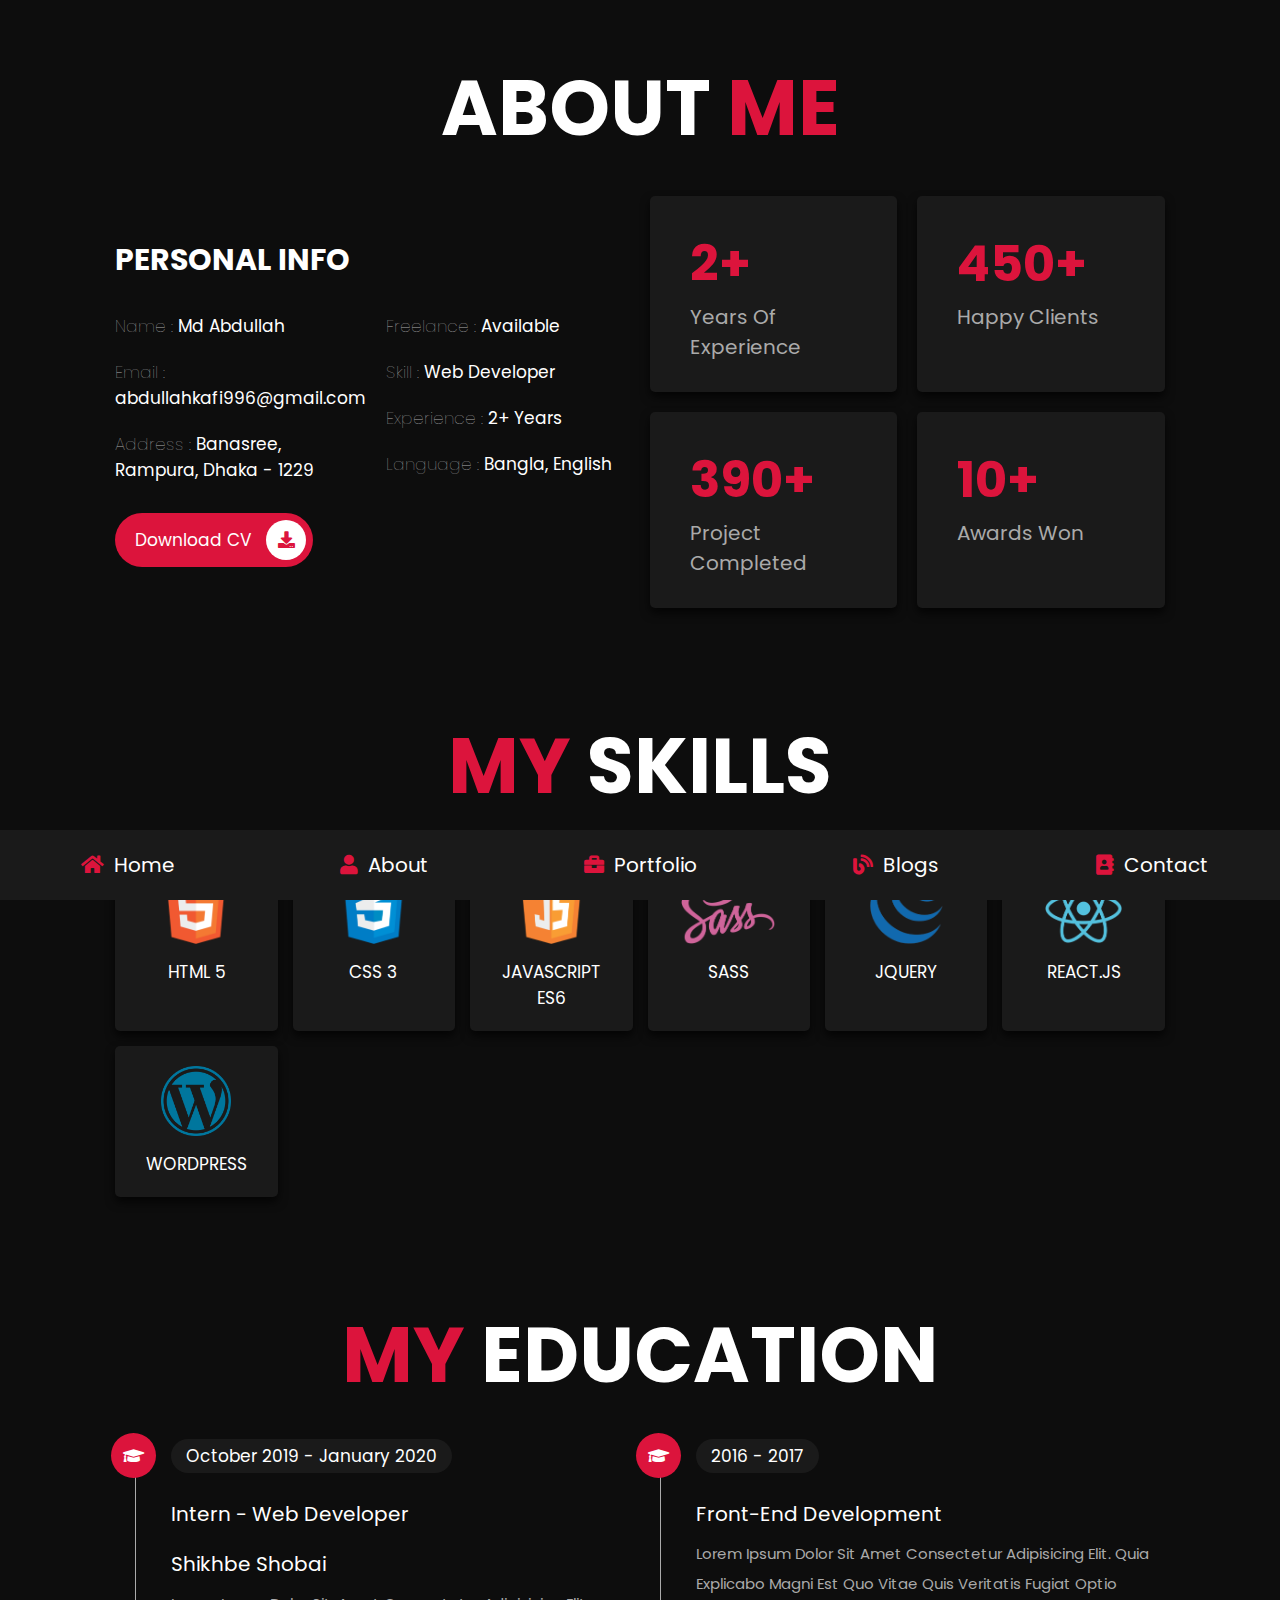
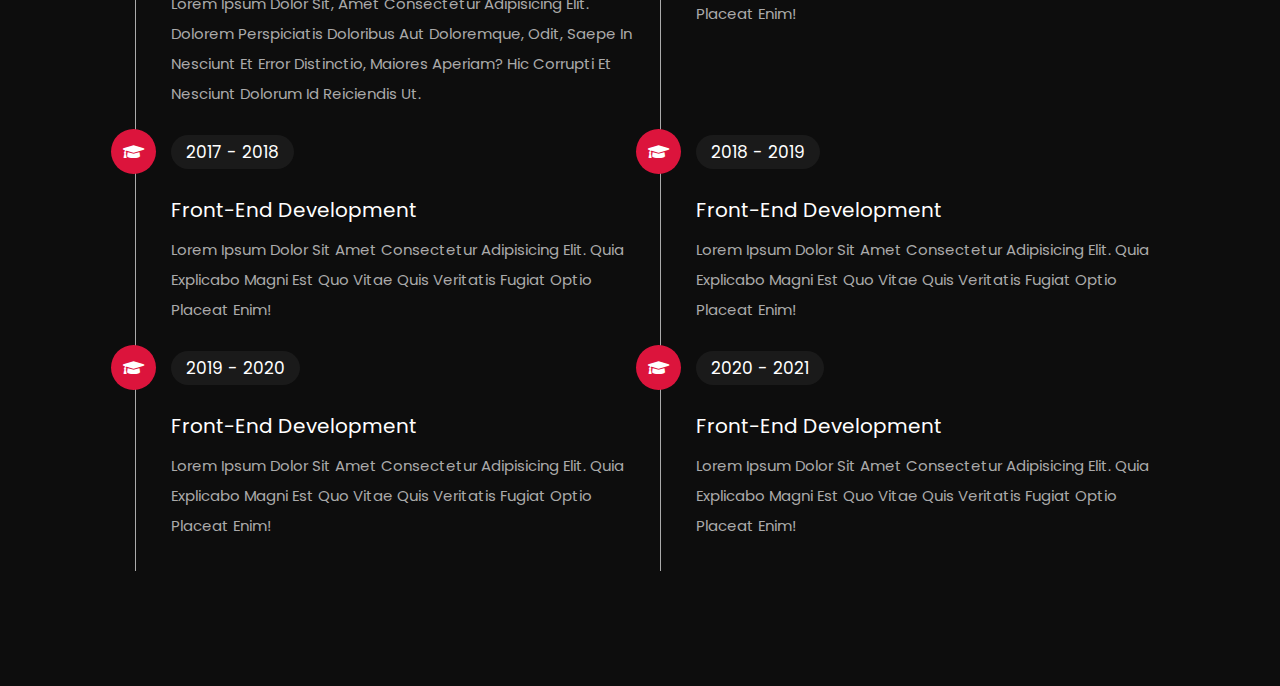
==== about.html @ 50006fb0 "add necessary file of this project" ====
<!DOCTYPE html>
<html lang="en">

<head>
    <meta charset="UTF-8">
    <meta http-equiv="X-UA-Compatible" content="IE=edge">
    <meta name="viewport" content="width=device-width, initial-scale=1.0">
    <title>about</title>

    <!-- font awesome cdn link  -->
    <link rel="stylesheet" href="https://cdnjs.cloudflare.com/ajax/libs/font-awesome/5.15.4/css/all.min.css">

    <!-- custom css file link  -->
    <link rel="stylesheet" href="css/style.css">

</head>

<body>

    <!-- navbar section starts  -->

    <nav class="navbar">
        <a href="index.html"> <i class="fas fa-home"></i> <span>home</span> </a>
        <a href="about.html"> <i class="fas fa-user"></i> <span>about</span> </a>
        <a href="portfolio.html"> <i class="fas fa-briefcase"></i> <span>portfolio</span> </a>
        <a href="blogs.html"> <i class="fas fa-blog"></i> <span>blogs</span> </a>
        <a href="contact.html"> <i class="fas fa-address-book"></i> <span>contact</span> </a>
    </nav>

    <!-- navbar section ends -->

    <!-- about section starts  -->

    <section class="about">

        <h1 class="heading"> about <span>me</span> </h1>

        <div class="row">

            <div class="info-container">

                <h1>personal info</h1>

                <div class="box-container">

                    <div class="box">
                        <h3> <span>name : </span> Md Abdullah </h3>

                        <a href="mailto:abdullahkafi996@gmail.com">
                            <h3 style="text-transform: none !important;"> <span>email : </span>
                                abdullahkafi996@gmail.com </h3>
                        </a>
                        <h3> <span>address : </span> Banasree, Rampura, Dhaka - 1229 </h3>
                    </div>

                    <div class="box">
                        <h3> <span>freelance : </span> available </h3>
                        <h3> <span>skill : </span> Web Developer </h3>
                        <h3> <span>experience : </span> 2+ years </h3>
                        <h3> <span>language : </span>Bangla, English </h3>
                    </div>

                </div>

                <a href="#" class="btn"> download CV <i class="fas fa-download"></i> </a>

            </div>

            <div class="count-container">

                <div class="box">
                    <h3>2+</h3>
                    <p>years of experience</p>
                </div>

                <div class="box">
                    <h3>450+</h3>
                    <p>happy clients</p>
                </div>

                <div class="box">
                    <h3>390+</h3>
                    <p>project completed</p>
                </div>

                <div class="box">
                    <h3>10+</h3>
                    <p>awards won</p>
                </div>

            </div>

        </div>

    </section>

    <!-- about section ends -->

    <!-- skills section starts  -->

    <section class="skills">

        <h1 class="heading"> <span>my</span> skills </h1>

        <div class="box-container">
            <div class="box">
                <img src="images/icon-1.png">
                <h3>html 5</h3>
            </div>
            <div class="box">
                <img src="images/icon-2.png">
                <h3>css 3</h3>
            </div>
            <div class="box">
                <img src="images/icon-3.png">
                <h3>javascript ES6</h3>
            </div>
            <div class="box">
                <img src="images/icon-4.png">
                <h3>sass</h3>
            </div>
            <div class="box">
                <img src="images/icon-5.png">
                <h3>jquery</h3>
            </div>
            <div class="box">
                <img src="images/icon-6.png">
                <h3>react.js</h3>
            </div>
            <div class="box">
                <img src="images/wordpress.png">
                <h3>WordPress</h3>
            </div>
        </div>

    </section>

    <!-- skills section ends -->

    <!-- education section starts  -->

    <section class="education">

        <h1 class="heading"> <span>my</span> education </h1>

        <div class="box-container">

            <div class="box">
                <i class="fas fa-graduation-cap"></i>
                <span>October 2019 - January 2020</span>
                <h3>Intern - Web Developer</h3>
                <h4>Shikhbe Shobai</h4>
                <p>
                    Lorem ipsum dolor sit, amet consectetur adipisicing elit. Dolorem perspiciatis doloribus aut
                    doloremque, odit, saepe in nesciunt et error distinctio, maiores aperiam? Hic corrupti et nesciunt
                    dolorum id reiciendis ut.
                </p>
            </div>

            <div class="box">
                <i class="fas fa-graduation-cap"></i>
                <span>2016 - 2017</span>
                <h3>front-end development</h3>
                <p>Lorem ipsum dolor sit amet consectetur adipisicing elit. Quia explicabo magni est quo vitae quis
                    veritatis fugiat optio placeat enim!</p>
            </div>

            <div class="box">
                <i class="fas fa-graduation-cap"></i>
                <span>2017 - 2018</span>
                <h3>front-end development</h3>
                <p>Lorem ipsum dolor sit amet consectetur adipisicing elit. Quia explicabo magni est quo vitae quis
                    veritatis fugiat optio placeat enim!</p>
            </div>

            <div class="box">
                <i class="fas fa-graduation-cap"></i>
                <span>2018 - 2019</span>
                <h3>front-end development</h3>
                <p>Lorem ipsum dolor sit amet consectetur adipisicing elit. Quia explicabo magni est quo vitae quis
                    veritatis fugiat optio placeat enim!</p>
            </div>

            <div class="box">
                <i class="fas fa-graduation-cap"></i>
                <span>2019 - 2020</span>
                <h3>front-end development</h3>
                <p>Lorem ipsum dolor sit amet consectetur adipisicing elit. Quia explicabo magni est quo vitae quis
                    veritatis fugiat optio placeat enim!</p>
            </div>

            <div class="box">
                <i class="fas fa-graduation-cap"></i>
                <span>2020 - 2021</span>
                <h3>front-end development</h3>
                <p>Lorem ipsum dolor sit amet consectetur adipisicing elit. Quia explicabo magni est quo vitae quis
                    veritatis fugiat optio placeat enim!</p>
            </div>

        </div>

    </section>

    <!-- education section ends -->

</body>

</html>
---- css/style.css ----
@import url("https://fonts.googleapis.com/css2?family=Poppins:wght@100;300;400;500;600;700&display=swap");
* {
  font-family: 'Poppins', sans-serif;
  margin: 0;
  padding: 0;
  -webkit-box-sizing: border-box;
          box-sizing: border-box;
  text-decoration: none;
  outline: none;
  border: none;
  text-transform: capitalize;
}

html {
  font-size: 62.5%;
  overflow-x: hidden;
}

html::-webkit-scrollbar {
  width: 1rem;
}

html::-webkit-scrollbar-track {
  background: #0d0d0d;
}

html::-webkit-scrollbar-thumb {
  background: crimson;
  border-radius: 5rem;
}

body {
  background: #0d0d0d;
  padding-bottom: 6.5rem;
}

section {
  padding: 5rem 9%;
}

.heading {
  text-align: center;
  font-size: 6vw;
  color: #fff;
  margin-bottom: 3rem;
  text-transform: uppercase;
}

.heading span {
  text-transform: uppercase;
  color: crimson;
}

.btn {
  display: inline-block;
  margin-top: 1rem;
  border-radius: 5rem;
  background: crimson;
  padding: .7rem;
  font-size: 1.7rem;
  color: #fff;
  padding-left: 2rem;
}

.btn i {
  height: 4rem;
  width: 4rem;
  line-height: 4rem;
  font-size: 1.7rem;
  text-align: center;
  background: #fff;
  color: crimson;
  border-radius: 50%;
  margin-left: 1rem;
  -webkit-transition: .2s linear;
  transition: .2s linear;
}

.btn:hover i {
  margin-left: 2rem;
}

.navbar {
  position: fixed;
  bottom: 0;
  left: 0;
  right: 0;
  display: -webkit-box;
  display: -ms-flexbox;
  display: flex;
  z-index: 1000;
  -webkit-box-align: end;
      -ms-flex-align: end;
          align-items: flex-end;
}

.navbar a {
  padding: 2rem;
  font-size: 2rem;
  background: #1a1a1a;
  -webkit-box-flex: 1;
      -ms-flex: 1;
          flex: 1;
  color: #fff;
  text-align: center;
  -webkit-transition: .2s linear;
  transition: .2s linear;
}

.navbar a i {
  color: crimson;
  padding-right: .5rem;
}

.navbar a:hover {
  background: crimson;
  padding-bottom: 6rem;
}

.navbar a:hover i {
  color: #fff;
}

.home {
  display: -webkit-box;
  display: -ms-flexbox;
  display: flex;
  -webkit-box-align: center;
      -ms-flex-align: center;
          align-items: center;
  -ms-flex-wrap: wrap;
      flex-wrap: wrap;
  gap: 4rem;
  min-height: calc(100vh - 6.5rem);
}

.home .image {
  -webkit-box-flex: 1;
      -ms-flex: 1 1 42rem;
          flex: 1 1 42rem;
  text-align: center;
}

.home .image img {
  height: 50rem;
  width: 50rem;
  border-radius: 30% 70% 70% 30% / 30% 30% 70% 70%;
}

.home .content {
  -webkit-box-flex: 1;
      -ms-flex: 1 1 42rem;
          flex: 1 1 42rem;
}

.home .content h3 {
  color: #fff;
  font-size: 4rem;
  padding-bottom: .5rem;
}

.home .content span {
  font-size: 3rem;
  color: crimson;
  padding: .5rem 0;
  display: block;
}

.home .content p {
  font-size: 1.5rem;
  color: #aaa;
  padding: 1rem 0;
  line-height: 2;
}

.about .row {
  display: -webkit-box;
  display: -ms-flexbox;
  display: flex;
  -webkit-box-align: center;
      -ms-flex-align: center;
          align-items: center;
  -ms-flex-wrap: wrap;
      flex-wrap: wrap;
  gap: 2rem;
}

.about .row .info-container {
  -webkit-box-flex: 1;
      -ms-flex: 1 1 42rem;
          flex: 1 1 42rem;
}

.about .row .info-container h1 {
  font-size: 3rem;
  color: #fff;
  text-transform: uppercase;
  padding-bottom: 1rem;
}

.about .row .info-container .box-container {
  padding: 1rem 0;
  display: -webkit-box;
  display: -ms-flexbox;
  display: flex;
  -ms-flex-wrap: wrap;
      flex-wrap: wrap;
  gap: 2rem;
}

.about .row .info-container .box-container .box {
  -webkit-box-flex: 1;
      -ms-flex: 1 1 20rem;
          flex: 1 1 20rem;
}

.about .row .info-container .box-container .box h3 {
  font-size: 1.7rem;
  color: #fff;
  padding: 1rem 0;
  font-weight: normal;
}

.about .row .info-container .box-container .box h3 span {
  color: #aaa;
  font-weight: lighter;
}

.about .row .count-container {
  -webkit-box-flex: 1;
      -ms-flex: 1 1 42rem;
          flex: 1 1 42rem;
  display: -webkit-box;
  display: -ms-flexbox;
  display: flex;
  -ms-flex-wrap: wrap;
      flex-wrap: wrap;
  gap: 2rem;
}

.about .row .count-container .box {
  -webkit-box-flex: 1;
      -ms-flex: 1 1 20rem;
          flex: 1 1 20rem;
  padding: 3rem 4rem;
  border-radius: .5rem;
  background: #1a1a1a;
  -webkit-box-shadow: 0 0.5rem 1rem rgba(0, 0, 0, 0.7);
          box-shadow: 0 0.5rem 1rem rgba(0, 0, 0, 0.7);
}

.about .row .count-container .box h3 {
  font-size: 5rem;
  color: crimson;
}

.about .row .count-container .box p {
  font-size: 2rem;
  color: #aaa;
}

.skills .box-container {
  display: -ms-grid;
  display: grid;
  -ms-grid-columns: (minmax(16rem, 1fr))[auto-fit];
      grid-template-columns: repeat(auto-fit, minmax(16rem, 1fr));
  gap: 1.5rem;
}

.skills .box-container .box {
  padding: 2rem;
  text-align: center;
  -webkit-box-shadow: 0 0.5rem 1rem rgba(0, 0, 0, 0.7);
          box-shadow: 0 0.5rem 1rem rgba(0, 0, 0, 0.7);
  border-radius: .5rem;
  background: #1a1a1a;
}

.skills .box-container .box:hover {
  background: #fff;
}

.skills .box-container .box:hover h3 {
  color: #0d0d0d;
}

.skills .box-container .box img {
  height: 7rem;
  margin-bottom: 1rem;
}

.skills .box-container .box h3 {
  color: #fff;
  font-size: 1.7rem;
  font-weight: normal;
  text-transform: uppercase;
}

.education .box-container {
  display: -webkit-box;
  display: -ms-flexbox;
  display: flex;
  -ms-flex-wrap: wrap;
      flex-wrap: wrap;
}

.education .box-container .box {
  -webkit-box-flex: 1;
      -ms-flex: 1 1 40rem;
          flex: 1 1 40rem;
  margin-left: 2rem;
  padding-top: 0;
  padding-bottom: 0;
  padding-left: 3.5rem;
  padding-bottom: 3rem;
  border-left: 0.1rem solid #aaa;
  position: relative;
}

.education .box-container .box i {
  height: 4.5rem;
  width: 4.5rem;
  line-height: 4.5rem;
  font-size: 1.7rem;
  border-radius: 50%;
  background: crimson;
  color: #fff;
  text-align: center;
  position: absolute;
  top: -1rem;
  left: -2.5rem;
}

.education .box-container .box span {
  font-size: 1.7rem;
  color: #fff;
  border-radius: 5rem;
  padding: .5rem 1.5rem;
  background: #1a1a1a;
}

.education .box-container .box h3 {
  font-size: 2rem;
  padding: 1rem 0;
  color: #fff;
  padding-top: 3rem;
  font-weight: normal;
}
.education .box-container .box h4{
  font-size: 2rem;
  padding: 1rem 0;
  color: #fff;
  font-weight: normal;
}

.education .box-container .box p {
  font-size: 1.5rem;
  color: #aaa;
  line-height: 2;
}

.portfolio {
  text-align: center;
}

.portfolio .box-container {
  display: -ms-grid;
  display: grid;
  -ms-grid-columns: (minmax(31rem, 1fr))[auto-fit];
      grid-template-columns: repeat(auto-fit, minmax(31rem, 1fr));
  gap: 1.5rem;
  margin-bottom: 2rem;
}

.portfolio .box-container .box {
  height: 30rem;
  overflow: hidden;
  position: relative;
}

.portfolio .box-container .box:hover .content {
  -webkit-transform: translateY(0%);
          transform: translateY(0%);
}

.portfolio .box-container .box img {
  height: 100%;
  width: 100%;
  -o-object-fit: cover;
     object-fit: cover;
}

.portfolio .box-container .box .content {
  position: absolute;
  top: 0;
  left: 0;
  height: 100%;
  width: 100%;
  background: #1a1a1a;
  display: -webkit-box;
  display: -ms-flexbox;
  display: flex;
  -webkit-box-orient: vertical;
  -webkit-box-direction: normal;
      -ms-flex-flow: column;
          flex-flow: column;
  -webkit-box-align: center;
      -ms-flex-align: center;
          align-items: center;
  -webkit-box-pack: center;
      -ms-flex-pack: center;
          justify-content: center;
  padding: 2rem;
  -webkit-transform: translateY(-100%);
          transform: translateY(-100%);
  -webkit-transition: .2s linear;
  transition: .2s linear;
}

.portfolio .box-container .box .content h3 {
  font-size: 2.5rem;
  color: #fff;
  text-transform: uppercase;
  font-weight: normal;
}

.portfolio .box-container .box .content p {
  padding: 1rem 0;
  font-size: 1.5rem;
  line-height: 2;
  color: #aaa;
}

.portfolio .box-container .box .content a {
  font-size: 2rem;
  color: crimson;
}

.portfolio .box-container .box .content a:hover {
  color: #fff;
}

.blogs .box-container {
  display: -ms-grid;
  display: grid;
  -ms-grid-columns: (minmax(31rem, 1fr))[auto-fit];
      grid-template-columns: repeat(auto-fit, minmax(31rem, 1fr));
  gap: 1.5rem;
}

.blogs .box-container .box {
  text-align: center;
  padding: 2rem;
  border-radius: .5rem;
  background: #1a1a1a;
  -webkit-box-shadow: 0 0.5rem 1rem rgba(0, 0, 0, 0.7);
          box-shadow: 0 0.5rem 1rem rgba(0, 0, 0, 0.7);
}

.blogs .box-container .box:hover .image img {
  -webkit-transform: scale(1.2);
          transform: scale(1.2);
}

.blogs .box-container .box .image {
  height: 25rem;
  width: 100%;
  border-radius: .5rem;
  overflow: hidden;
}

.blogs .box-container .box .image img {
  height: 100%;
  width: 100%;
  -o-object-fit: cover;
     object-fit: cover;
  -webkit-transition: .2s linear;
  transition: .2s linear;
}

.blogs .box-container .box .content .icons {
  position: relative;
  top: -1rem;
  border-radius: .5rem;
  padding: 1.5rem;
  display: inline-block;
  background: #0d0d0d;
}

.blogs .box-container .box .content .icons a {
  font-size: 1.4rem;
  margin: 0 1rem;
  color: #fff;
}

.blogs .box-container .box .content .icons a:hover {
  color: crimson;
}

.blogs .box-container .box .content .icons a i {
  padding-right: .5rem;
  color: crimson;
}

.blogs .box-container .box .content h3 {
  font-size: 2rem;
  color: #fff;
  font-weight: normal;
}

.blogs .box-container .box .content p {
  font-size: 1.5rem;
  color: #aaa;
  padding: 1rem 0;
  line-height: 2;
}

.contact .row {
  display: -webkit-box;
  display: -ms-flexbox;
  display: flex;
  -webkit-box-align: center;
      -ms-flex-align: center;
          align-items: center;
  -ms-flex-wrap: wrap;
      flex-wrap: wrap;
  gap: 2rem;
}

.contact .row .info-container {
  width: 40rem;
}

.contact .row .info-container h1 {
  font-size: 3rem;
  text-transform: uppercase;
  color: #fff;
  padding-bottom: 1rem;
}

.contact .row .info-container p {
  font-size: 1.5rem;
  line-height: 2;
  color: #aaa;
  padding: 1rem 0;
}

.contact .row .info-container .box-container {
  padding: 2rem 0;
}

.contact .row .info-container .box-container .box {
  display: -webkit-box;
  display: -ms-flexbox;
  display: flex;
  gap: 2rem;
  padding: 1rem 0;
}

.contact .row .info-container .box-container .box i {
  font-size: 3rem;
  color: crimson;
}

.contact .row .info-container .box-container .box h3 {
  font-size: 2rem;
  color: #fff;
}

.contact .row .info-container .share a {
  font-size: 2rem;
  height: 4.5rem;
  width: 4.5rem;
  line-height: 4.5rem;
  border-radius: 50%;
  background: #1a1a1a;
  color: #fff;
  text-align: center;
  margin-right: .3rem;
}

.contact .row .info-container .share a:hover {
  background: crimson;
}

.contact .row form {
  -webkit-box-flex: 1;
      -ms-flex: 1 1 42rem;
          flex: 1 1 42rem;
}

.contact .row form .inputBox {
  display: -webkit-box;
  display: -ms-flexbox;
  display: flex;
  -ms-flex-wrap: wrap;
      flex-wrap: wrap;
  -webkit-box-pack: justify;
      -ms-flex-pack: justify;
          justify-content: space-between;
}

.contact .row form .inputBox input {
  width: 49%;
}

.contact .row form .inputBox input,
.contact .row form textarea {
  border-radius: 5rem;
  padding: 1.2rem 1.8rem;
  font-size: 1.6rem;
  color: #fff;
  text-transform: none;
  margin: .7rem 0;
  background: #1a1a1a;
}

.contact .row form textarea {
  width: 100%;
  border-radius: 1rem;
  resize: none;
  height: 25rem;
}

.contact .row form .btn {
  padding: 1rem 3rem;
  cursor: pointer;
}

.contact .row form .btn:hover {
  background: #fff;
  color: #0d0d0d;
}

@media (max-width: 1200px) {
  html {
    font-size: 55%;
  }
  section {
    padding: 3rem 2rem;
  }
}

@media (max-width: 768px) {
  .heading {
    font-size: 12vw;
  }
  .navbar a i {
    padding: 0;
  }
  .navbar a span {
    display: none;
  }
  .navbar a:hover {
    padding-bottom: 2rem;
  }
  .home {
    text-align: center;
    gap: 2rem;
  }
  .home .image img {
    height: 30rem;
    width: 30rem;
  }
  .home .content h3 {
    font-size: 3rem;
  }
  .home .content span {
    font-size: 2.5rem;
  }
  .contact .row form .inputBox input {
    width: 100%;
    margin-bottom: 1rem;
  }
}

@media (max-width: 450px) {
  html {
    font-size: 50%;
  }
}
/*# sourceMappingURL=style.css.map */
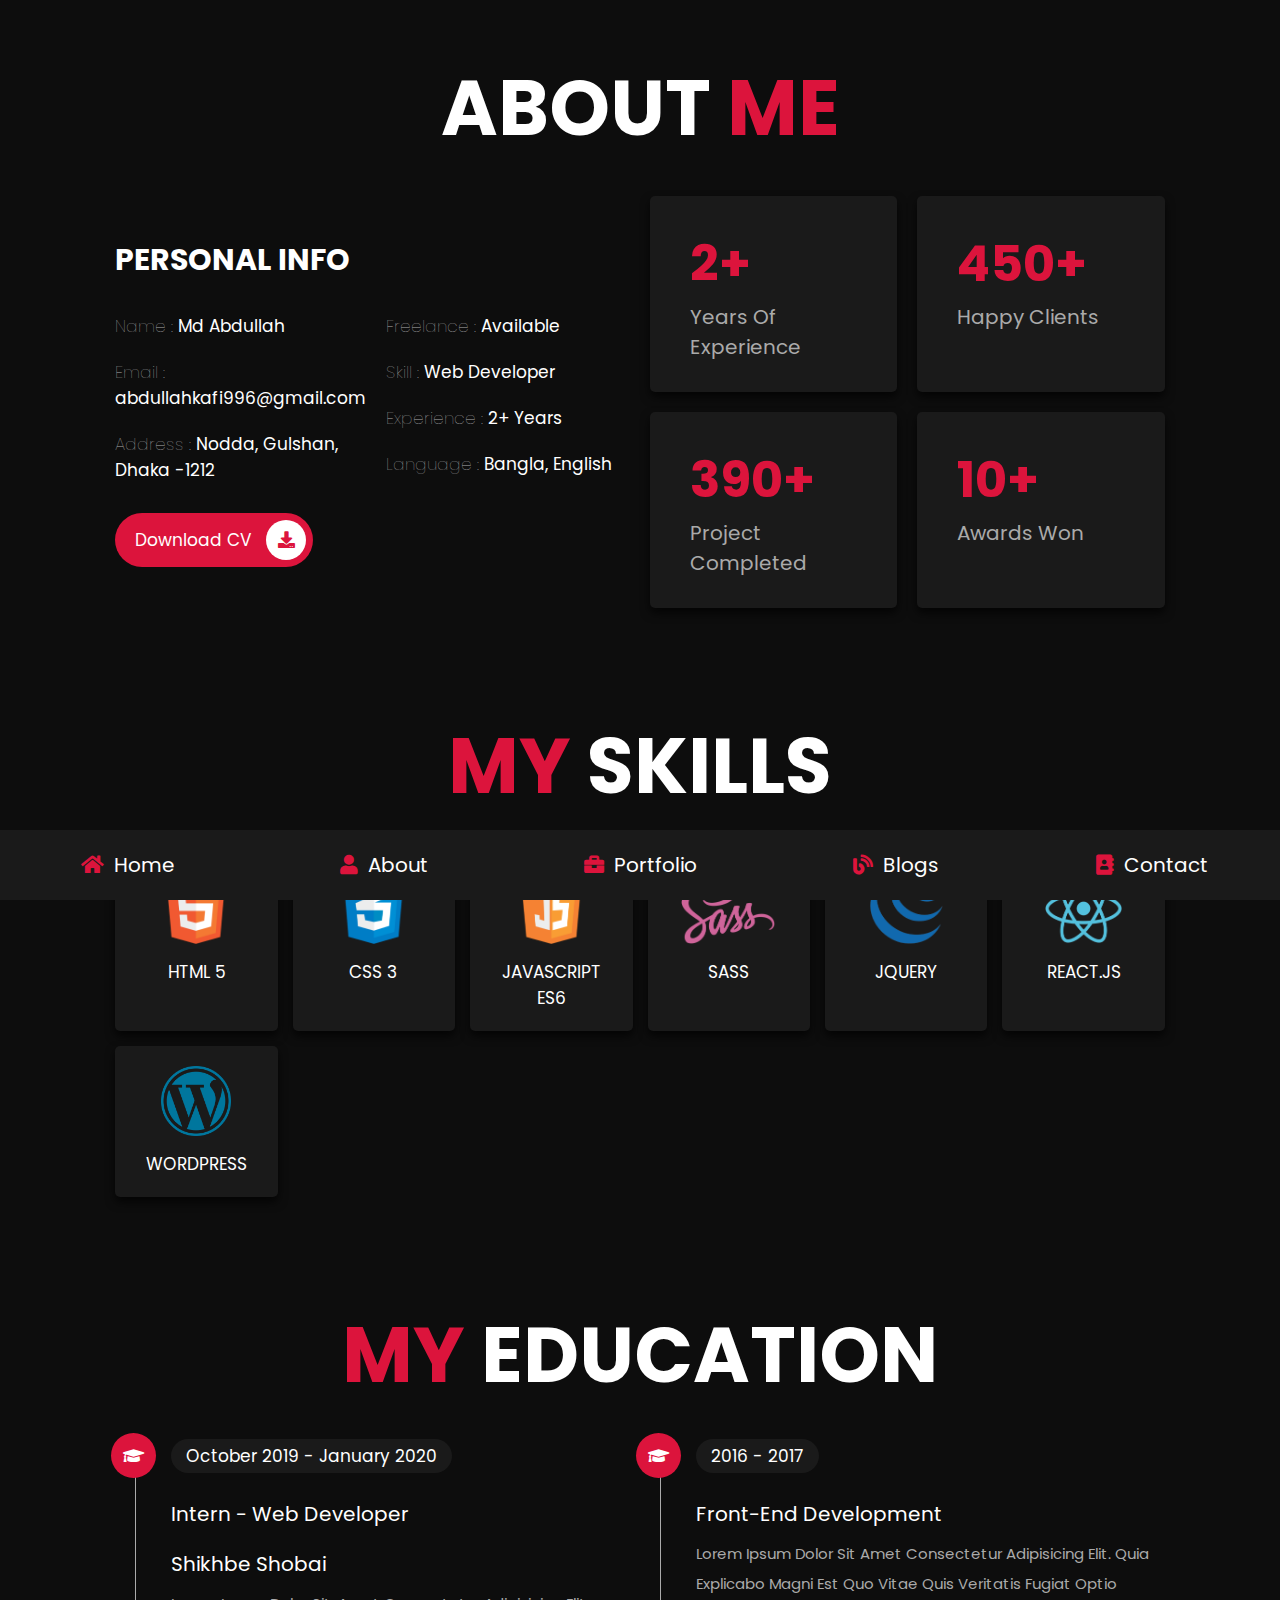
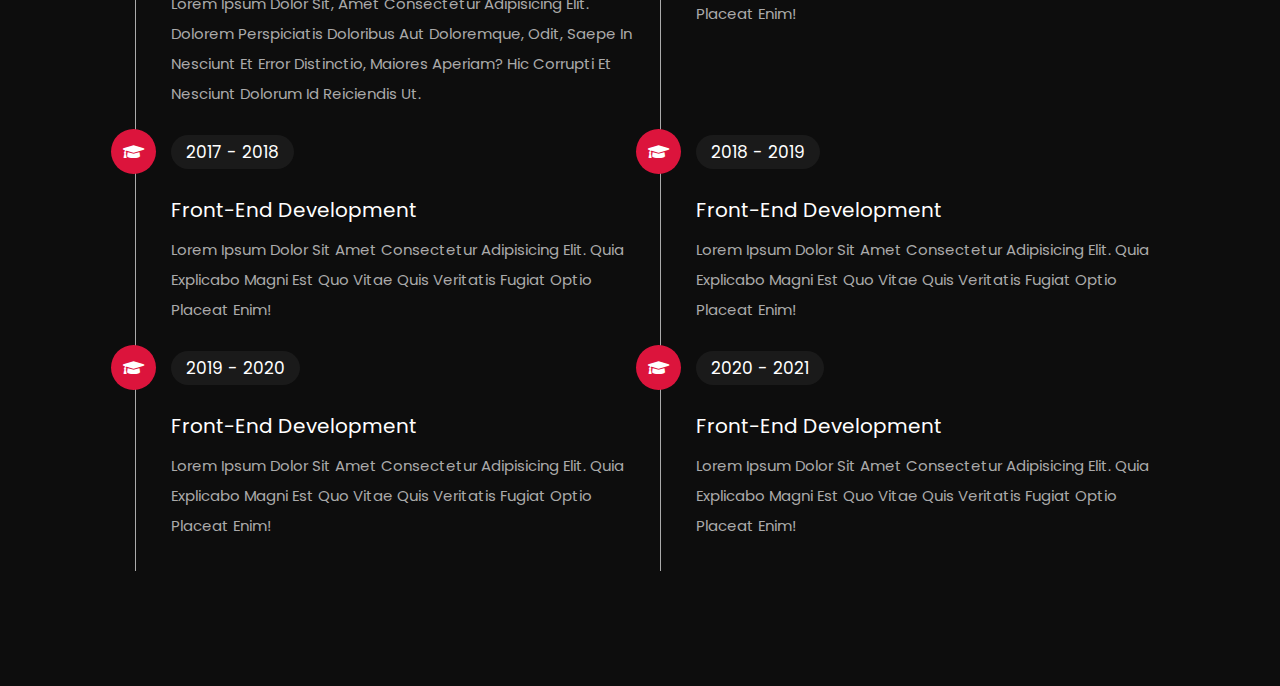
==== commit 5c83d31f: "edit profile image and add CV" ====
--- a/about.html
+++ b/about.html
@@ -50,7 +50,7 @@
                             <h3 style="text-transform: none !important;"> <span>email : </span>
                                 abdullahkafi996@gmail.com </h3>
                         </a>
-                        <h3> <span>address : </span> Banasree, Rampura, Dhaka - 1229 </h3>
+                        <h3> <span>address : </span> Nodda, Gulshan, Dhaka -1212 </h3>
                     </div>
 
                     <div class="box">
@@ -62,7 +62,7 @@
 
                 </div>
 
-                <a href="#" class="btn"> download CV <i class="fas fa-download"></i> </a>
+                <a href="asset/Md. Abdullah.pdf" class="btn"> download CV <i class="fas fa-download"></i> </a>
 
             </div>
 
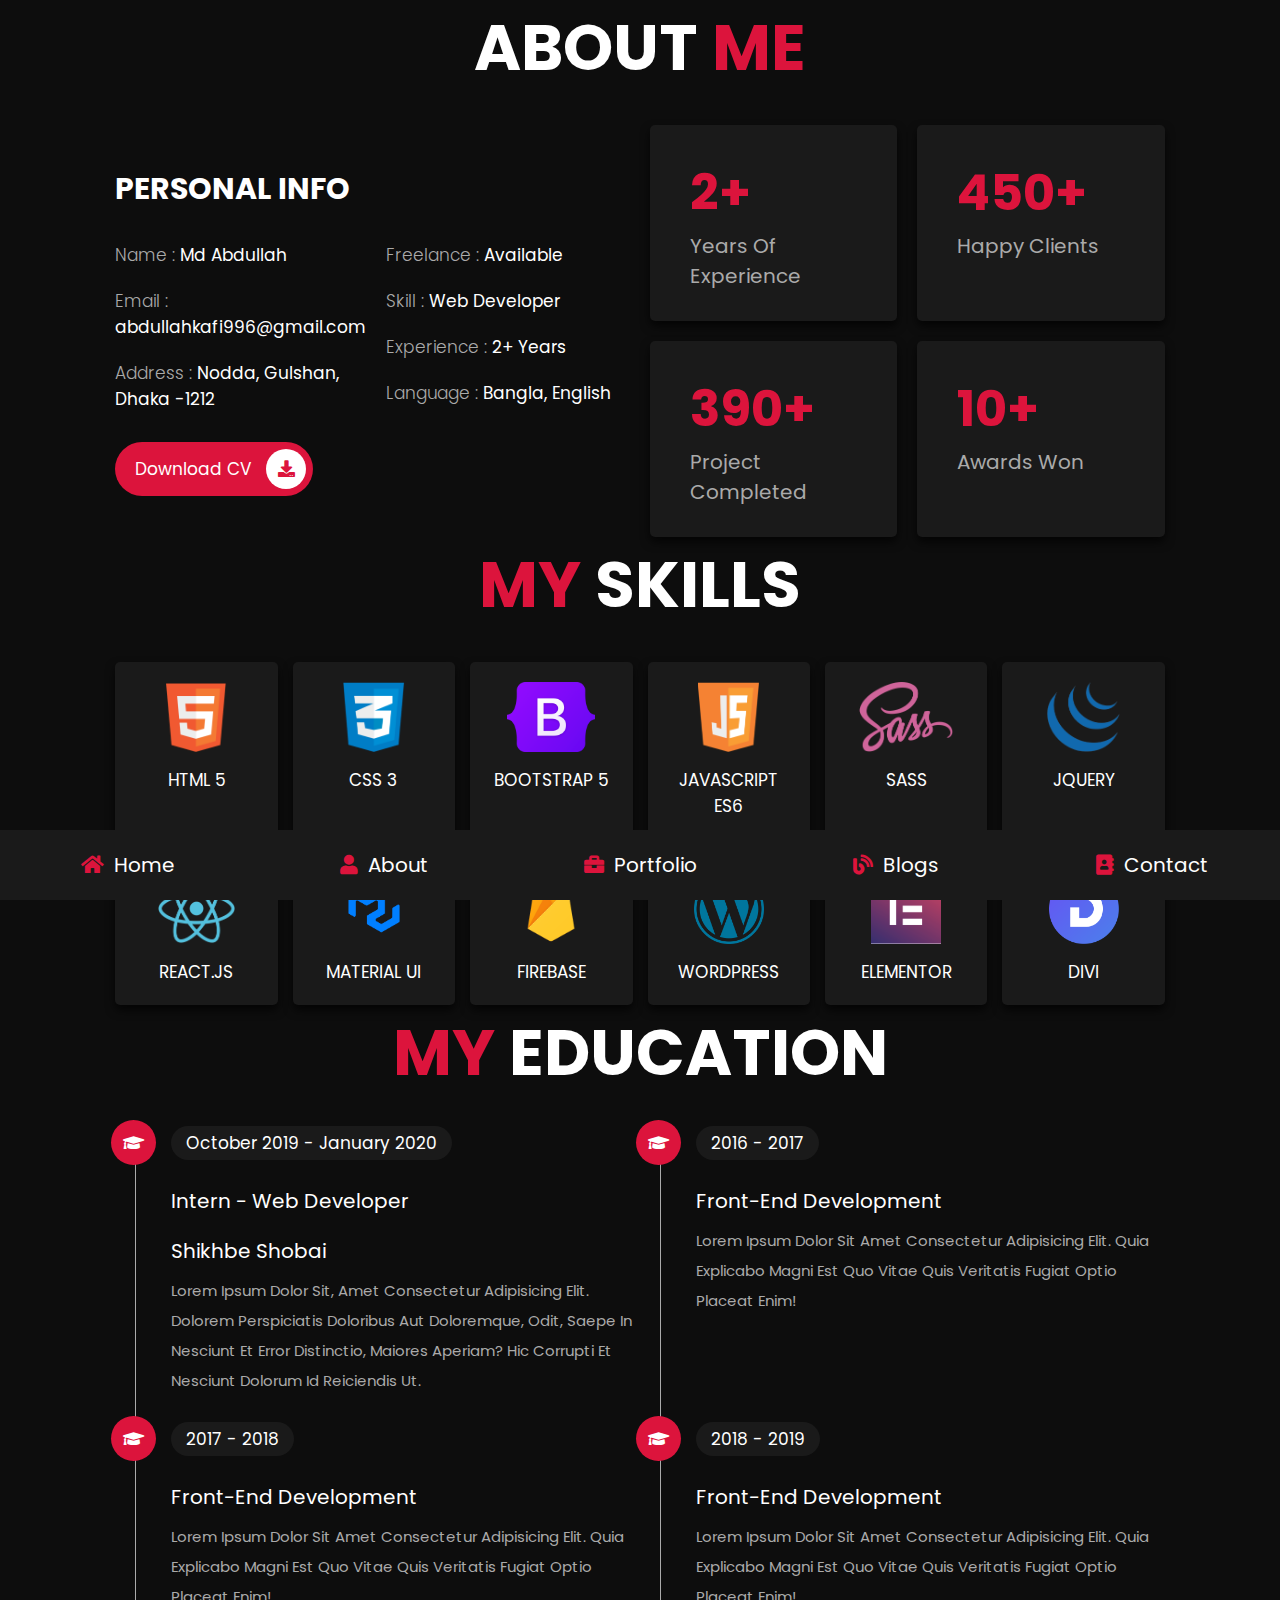
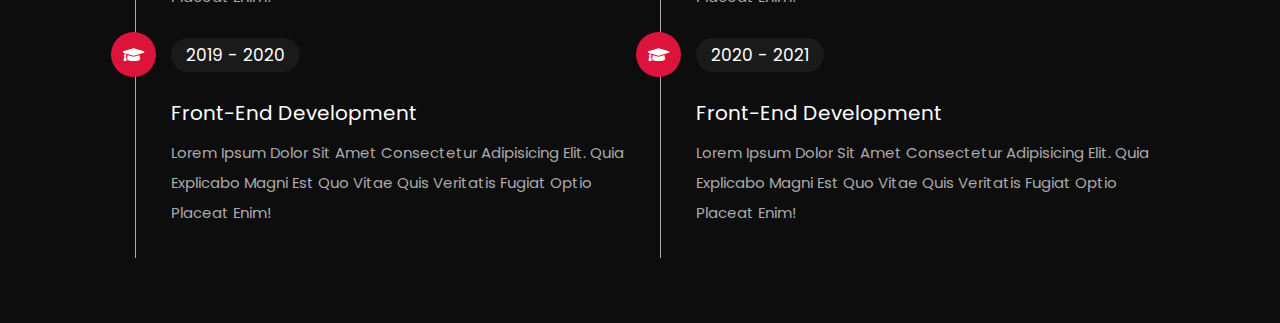
==== commit 443caf83: "add skill with logo" ====
--- a/about.html
+++ b/about.html
@@ -112,6 +112,10 @@
                 <h3>css 3</h3>
             </div>
             <div class="box">
+                <img src="images/Bootstrap.png">
+                <h3>Bootstrap 5</h3>
+            </div>
+            <div class="box">
                 <img src="images/icon-3.png">
                 <h3>javascript ES6</h3>
             </div>
@@ -122,14 +126,28 @@
             <div class="box">
                 <img src="images/icon-5.png">
                 <h3>jquery</h3>
-            </div>
-            <div class="box">
+            </div><div class="box">
                 <img src="images/icon-6.png">
                 <h3>react.js</h3>
+            </div><div class="box">
+                <img src="images/material-ui.png">
+                <h3>Material UI</h3>
+            </div>
+            <div class="box">
+                <img src="images/firebase.png">
+                <h3>Firebase</h3>
             </div>
             <div class="box">
                 <img src="images/wordpress.png">
                 <h3>WordPress</h3>
+            </div>
+            <div class="box">
+                <img src="images/elementor.png">
+                <h3>Elementor</h3>
+            </div>
+            <div class="box">
+                <img src="images/divi.png">
+                <h3>Divi</h3>
             </div>
         </div>
 
--- a/css/style.css
+++ b/css/style.css
@@ -1,682 +1,683 @@
 @import url("https://fonts.googleapis.com/css2?family=Poppins:wght@100;300;400;500;600;700&display=swap");
 * {
-  font-family: 'Poppins', sans-serif;
-  margin: 0;
-  padding: 0;
-  -webkit-box-sizing: border-box;
-          box-sizing: border-box;
-  text-decoration: none;
-  outline: none;
-  border: none;
-  text-transform: capitalize;
+    font-family: "Poppins", sans-serif;
+    margin: 0;
+    padding: 0;
+    -webkit-box-sizing: border-box;
+    box-sizing: border-box;
+    text-decoration: none;
+    outline: none;
+    border: none;
+    text-transform: capitalize;
 }
 
 html {
-  font-size: 62.5%;
-  overflow-x: hidden;
+    font-size: 62.5%;
+    overflow-x: hidden;
 }
 
 html::-webkit-scrollbar {
-  width: 1rem;
+    width: 1rem;
 }
 
 html::-webkit-scrollbar-track {
-  background: #0d0d0d;
+    background: #0d0d0d;
 }
 
 html::-webkit-scrollbar-thumb {
-  background: crimson;
-  border-radius: 5rem;
+    background: rgb(2, 128, 128);
+    border-radius: 5rem;
 }
 
 body {
-  background: #0d0d0d;
-  padding-bottom: 6.5rem;
+    background: #0d0d0d;
+    padding-bottom: 6.5rem;
 }
 
 section {
-  padding: 5rem 9%;
+    padding: 0rem 9%;
 }
 
 .heading {
-  text-align: center;
-  font-size: 6vw;
-  color: #fff;
-  margin-bottom: 3rem;
-  text-transform: uppercase;
+    text-align: center;
+    font-size: 5vw;
+    color: #fff;
+    margin-bottom: 3rem;
+    text-transform: uppercase;
 }
 
 .heading span {
-  text-transform: uppercase;
-  color: crimson;
+    text-transform: uppercase;
+    color: crimson;
 }
 
 .btn {
-  display: inline-block;
-  margin-top: 1rem;
-  border-radius: 5rem;
-  background: crimson;
-  padding: .7rem;
-  font-size: 1.7rem;
-  color: #fff;
-  padding-left: 2rem;
+    display: inline-block;
+    margin-top: 1rem;
+    border-radius: 5rem;
+    background: crimson;
+    padding: 0.7rem;
+    font-size: 1.7rem;
+    color: #fff;
+    padding-left: 2rem;
 }
 
 .btn i {
-  height: 4rem;
-  width: 4rem;
-  line-height: 4rem;
-  font-size: 1.7rem;
-  text-align: center;
-  background: #fff;
-  color: crimson;
-  border-radius: 50%;
-  margin-left: 1rem;
-  -webkit-transition: .2s linear;
-  transition: .2s linear;
+    height: 4rem;
+    width: 4rem;
+    line-height: 4rem;
+    font-size: 1.7rem;
+    text-align: center;
+    background: #fff;
+    color: crimson;
+    border-radius: 50%;
+    margin-left: 1rem;
+    -webkit-transition: 0.2s linear;
+    transition: 0.2s linear;
 }
 
 .btn:hover i {
-  margin-left: 2rem;
+    margin-left: 2rem;
 }
 
 .navbar {
-  position: fixed;
-  bottom: 0;
-  left: 0;
-  right: 0;
-  display: -webkit-box;
-  display: -ms-flexbox;
-  display: flex;
-  z-index: 1000;
-  -webkit-box-align: end;
-      -ms-flex-align: end;
-          align-items: flex-end;
+    position: fixed;
+    bottom: 0;
+    left: 0;
+    right: 0;
+    display: -webkit-box;
+    display: -ms-flexbox;
+    display: flex;
+    z-index: 1000;
+    -webkit-box-align: end;
+    -ms-flex-align: end;
+    align-items: flex-end;
 }
 
 .navbar a {
-  padding: 2rem;
-  font-size: 2rem;
-  background: #1a1a1a;
-  -webkit-box-flex: 1;
-      -ms-flex: 1;
-          flex: 1;
-  color: #fff;
-  text-align: center;
-  -webkit-transition: .2s linear;
-  transition: .2s linear;
+    padding: 2rem;
+    font-size: 2rem;
+    background: #1a1a1a;
+    -webkit-box-flex: 1;
+    -ms-flex: 1;
+    flex: 1;
+    color: #fff;
+    text-align: center;
+    -webkit-transition: 0.2s linear;
+    transition: 0.2s linear;
 }
 
 .navbar a i {
-  color: crimson;
-  padding-right: .5rem;
+    color: crimson;
+    padding-right: 0.5rem;
 }
 
 .navbar a:hover {
-  background: crimson;
-  padding-bottom: 6rem;
+    background: darkcyan;
+    padding-bottom: 3rem;
+    padding-top: 3rem;
 }
 
 .navbar a:hover i {
-  color: #fff;
+    color: #fff;
 }
 
 .home {
-  display: -webkit-box;
-  display: -ms-flexbox;
-  display: flex;
-  -webkit-box-align: center;
-      -ms-flex-align: center;
-          align-items: center;
-  -ms-flex-wrap: wrap;
-      flex-wrap: wrap;
-  gap: 4rem;
-  min-height: calc(100vh - 6.5rem);
+    display: -webkit-box;
+    display: -ms-flexbox;
+    display: flex;
+    -webkit-box-align: center;
+    -ms-flex-align: center;
+    align-items: center;
+    -ms-flex-wrap: wrap;
+    flex-wrap: wrap;
+    gap: 4rem;
+    min-height: calc(100vh - 6.5rem);
 }
 
 .home .image {
-  -webkit-box-flex: 1;
-      -ms-flex: 1 1 42rem;
-          flex: 1 1 42rem;
-  text-align: center;
+    -webkit-box-flex: 1;
+    -ms-flex: 1 1 42rem;
+    flex: 7 9 40rem;
+    text-align: center;
 }
 
 .home .image img {
-  height: 50rem;
-  width: 50rem;
-  border-radius: 30% 70% 70% 30% / 30% 30% 70% 70%;
+    height: 50rem;
+    width: 50rem;
+    border-radius: 30% 80% 76% 43% / 41% 31% 78% 78%;
 }
 
 .home .content {
-  -webkit-box-flex: 1;
-      -ms-flex: 1 1 42rem;
-          flex: 1 1 42rem;
+    -webkit-box-flex: 1;
+    -ms-flex: 1 1 42rem;
+    flex: 1 1 42rem;
 }
 
 .home .content h3 {
-  color: #fff;
-  font-size: 4rem;
-  padding-bottom: .5rem;
+    color: #fff;
+    font-size: 4rem;
+    padding-bottom: 0.5rem;
 }
 
 .home .content span {
-  font-size: 3rem;
-  color: crimson;
-  padding: .5rem 0;
-  display: block;
+    font-size: 3rem;
+    color: crimson;
+    padding: 0.5rem 0;
+    display: block;
 }
 
 .home .content p {
-  font-size: 1.5rem;
-  color: #aaa;
-  padding: 1rem 0;
-  line-height: 2;
+    font-size: 1.5rem;
+    color: #aaa;
+    padding: 1rem 0;
+    line-height: 2;
 }
 
 .about .row {
-  display: -webkit-box;
-  display: -ms-flexbox;
-  display: flex;
-  -webkit-box-align: center;
-      -ms-flex-align: center;
-          align-items: center;
-  -ms-flex-wrap: wrap;
-      flex-wrap: wrap;
-  gap: 2rem;
+    display: -webkit-box;
+    display: -ms-flexbox;
+    display: flex;
+    -webkit-box-align: center;
+    -ms-flex-align: center;
+    align-items: center;
+    -ms-flex-wrap: wrap;
+    flex-wrap: wrap;
+    gap: 2rem;
 }
 
 .about .row .info-container {
-  -webkit-box-flex: 1;
-      -ms-flex: 1 1 42rem;
-          flex: 1 1 42rem;
+    -webkit-box-flex: 1;
+    -ms-flex: 1 1 42rem;
+    flex: 1 1 42rem;
 }
 
 .about .row .info-container h1 {
-  font-size: 3rem;
-  color: #fff;
-  text-transform: uppercase;
-  padding-bottom: 1rem;
+    font-size: 3rem;
+    color: #fff;
+    text-transform: uppercase;
+    padding-bottom: 1rem;
 }
 
 .about .row .info-container .box-container {
-  padding: 1rem 0;
-  display: -webkit-box;
-  display: -ms-flexbox;
-  display: flex;
-  -ms-flex-wrap: wrap;
-      flex-wrap: wrap;
-  gap: 2rem;
+    padding: 1rem 0;
+    display: -webkit-box;
+    display: -ms-flexbox;
+    display: flex;
+    -ms-flex-wrap: wrap;
+    flex-wrap: wrap;
+    gap: 2rem;
 }
 
 .about .row .info-container .box-container .box {
-  -webkit-box-flex: 1;
-      -ms-flex: 1 1 20rem;
-          flex: 1 1 20rem;
+    -webkit-box-flex: 1;
+    -ms-flex: 1 1 20rem;
+    flex: 1 1 20rem;
 }
 
 .about .row .info-container .box-container .box h3 {
-  font-size: 1.7rem;
-  color: #fff;
-  padding: 1rem 0;
-  font-weight: normal;
+    font-size: 1.7rem;
+    color: #fff;
+    padding: 1rem 0;
+    font-weight: normal;
 }
 
 .about .row .info-container .box-container .box h3 span {
-  color: #aaa;
-  font-weight: lighter;
+    color: #aaa;
+    font-weight: 300;
 }
 
 .about .row .count-container {
-  -webkit-box-flex: 1;
-      -ms-flex: 1 1 42rem;
-          flex: 1 1 42rem;
-  display: -webkit-box;
-  display: -ms-flexbox;
-  display: flex;
-  -ms-flex-wrap: wrap;
-      flex-wrap: wrap;
-  gap: 2rem;
+    -webkit-box-flex: 1;
+    -ms-flex: 1 1 42rem;
+    flex: 1 1 42rem;
+    display: -webkit-box;
+    display: -ms-flexbox;
+    display: flex;
+    -ms-flex-wrap: wrap;
+    flex-wrap: wrap;
+    gap: 2rem;
 }
 
 .about .row .count-container .box {
-  -webkit-box-flex: 1;
-      -ms-flex: 1 1 20rem;
-          flex: 1 1 20rem;
-  padding: 3rem 4rem;
-  border-radius: .5rem;
-  background: #1a1a1a;
-  -webkit-box-shadow: 0 0.5rem 1rem rgba(0, 0, 0, 0.7);
-          box-shadow: 0 0.5rem 1rem rgba(0, 0, 0, 0.7);
+    -webkit-box-flex: 1;
+    -ms-flex: 1 1 20rem;
+    flex: 1 1 20rem;
+    padding: 3rem 4rem;
+    border-radius: 0.5rem;
+    background: #1a1a1a;
+    -webkit-box-shadow: 0 0.5rem 1rem rgba(0, 0, 0, 0.7);
+    box-shadow: 0 0.5rem 1rem rgba(0, 0, 0, 0.7);
 }
 
 .about .row .count-container .box h3 {
-  font-size: 5rem;
-  color: crimson;
+    font-size: 5rem;
+    color: crimson;
 }
 
 .about .row .count-container .box p {
-  font-size: 2rem;
-  color: #aaa;
+    font-size: 2rem;
+    color: #aaa;
 }
 
 .skills .box-container {
-  display: -ms-grid;
-  display: grid;
-  -ms-grid-columns: (minmax(16rem, 1fr))[auto-fit];
-      grid-template-columns: repeat(auto-fit, minmax(16rem, 1fr));
-  gap: 1.5rem;
+    display: -ms-grid;
+    display: grid;
+    -ms-grid-columns: (minmax(16rem, 1fr)) [auto-fit];
+    grid-template-columns: repeat(auto-fit, minmax(16rem, 1fr));
+    gap: 1.5rem;
 }
 
 .skills .box-container .box {
-  padding: 2rem;
-  text-align: center;
-  -webkit-box-shadow: 0 0.5rem 1rem rgba(0, 0, 0, 0.7);
-          box-shadow: 0 0.5rem 1rem rgba(0, 0, 0, 0.7);
-  border-radius: .5rem;
-  background: #1a1a1a;
+    padding: 2rem;
+    text-align: center;
+    -webkit-box-shadow: 0 0.5rem 1rem rgba(0, 0, 0, 0.7);
+    box-shadow: 0 0.5rem 1rem rgba(0, 0, 0, 0.7);
+    border-radius: 0.5rem;
+    background: #1a1a1a;
 }
 
 .skills .box-container .box:hover {
-  background: #fff;
+    background: #fff;
 }
 
 .skills .box-container .box:hover h3 {
-  color: #0d0d0d;
+    color: #0d0d0d;
 }
 
 .skills .box-container .box img {
-  height: 7rem;
-  margin-bottom: 1rem;
+    height: 7rem;
+    margin-bottom: 1rem;
 }
 
 .skills .box-container .box h3 {
-  color: #fff;
-  font-size: 1.7rem;
-  font-weight: normal;
-  text-transform: uppercase;
+    color: #fff;
+    font-size: 1.7rem;
+    font-weight: normal;
+    text-transform: uppercase;
 }
 
 .education .box-container {
-  display: -webkit-box;
-  display: -ms-flexbox;
-  display: flex;
-  -ms-flex-wrap: wrap;
-      flex-wrap: wrap;
+    display: -webkit-box;
+    display: -ms-flexbox;
+    display: flex;
+    -ms-flex-wrap: wrap;
+    flex-wrap: wrap;
 }
 
 .education .box-container .box {
-  -webkit-box-flex: 1;
-      -ms-flex: 1 1 40rem;
-          flex: 1 1 40rem;
-  margin-left: 2rem;
-  padding-top: 0;
-  padding-bottom: 0;
-  padding-left: 3.5rem;
-  padding-bottom: 3rem;
-  border-left: 0.1rem solid #aaa;
-  position: relative;
+    -webkit-box-flex: 1;
+    -ms-flex: 1 1 40rem;
+    flex: 1 1 40rem;
+    margin-left: 2rem;
+    padding-top: 0;
+    padding-bottom: 0;
+    padding-left: 3.5rem;
+    padding-bottom: 3rem;
+    border-left: 0.1rem solid #aaa;
+    position: relative;
 }
 
 .education .box-container .box i {
-  height: 4.5rem;
-  width: 4.5rem;
-  line-height: 4.5rem;
-  font-size: 1.7rem;
-  border-radius: 50%;
-  background: crimson;
-  color: #fff;
-  text-align: center;
-  position: absolute;
-  top: -1rem;
-  left: -2.5rem;
+    height: 4.5rem;
+    width: 4.5rem;
+    line-height: 4.5rem;
+    font-size: 1.7rem;
+    border-radius: 50%;
+    background: crimson;
+    color: #fff;
+    text-align: center;
+    position: absolute;
+    top: -1rem;
+    left: -2.5rem;
 }
 
 .education .box-container .box span {
-  font-size: 1.7rem;
-  color: #fff;
-  border-radius: 5rem;
-  padding: .5rem 1.5rem;
-  background: #1a1a1a;
+    font-size: 1.7rem;
+    color: #fff;
+    border-radius: 5rem;
+    padding: 0.5rem 1.5rem;
+    background: #1a1a1a;
 }
 
 .education .box-container .box h3 {
-  font-size: 2rem;
-  padding: 1rem 0;
-  color: #fff;
-  padding-top: 3rem;
-  font-weight: normal;
-}
-.education .box-container .box h4{
-  font-size: 2rem;
-  padding: 1rem 0;
-  color: #fff;
-  font-weight: normal;
+    font-size: 2rem;
+    padding: 1rem 0;
+    color: #fff;
+    padding-top: 3rem;
+    font-weight: normal;
+}
+.education .box-container .box h4 {
+    font-size: 2rem;
+    padding: 1rem 0;
+    color: #fff;
+    font-weight: normal;
 }
 
 .education .box-container .box p {
-  font-size: 1.5rem;
-  color: #aaa;
-  line-height: 2;
+    font-size: 1.5rem;
+    color: #aaa;
+    line-height: 2;
 }
 
 .portfolio {
-  text-align: center;
+    text-align: center;
 }
 
 .portfolio .box-container {
-  display: -ms-grid;
-  display: grid;
-  -ms-grid-columns: (minmax(31rem, 1fr))[auto-fit];
-      grid-template-columns: repeat(auto-fit, minmax(31rem, 1fr));
-  gap: 1.5rem;
-  margin-bottom: 2rem;
+    display: -ms-grid;
+    display: grid;
+    -ms-grid-columns: (minmax(31rem, 1fr)) [auto-fit];
+    grid-template-columns: repeat(auto-fit, minmax(31rem, 1fr));
+    gap: 1.5rem;
+    margin-bottom: 2rem;
 }
 
 .portfolio .box-container .box {
-  height: 30rem;
-  overflow: hidden;
-  position: relative;
+    height: 30rem;
+    overflow: hidden;
+    position: relative;
 }
 
 .portfolio .box-container .box:hover .content {
-  -webkit-transform: translateY(0%);
-          transform: translateY(0%);
+    -webkit-transform: translateY(0%);
+    transform: translateY(0%);
 }
 
 .portfolio .box-container .box img {
-  height: 100%;
-  width: 100%;
-  -o-object-fit: cover;
-     object-fit: cover;
+    height: 100%;
+    width: 100%;
+    -o-object-fit: cover;
+    object-fit: cover;
 }
 
 .portfolio .box-container .box .content {
-  position: absolute;
-  top: 0;
-  left: 0;
-  height: 100%;
-  width: 100%;
-  background: #1a1a1a;
-  display: -webkit-box;
-  display: -ms-flexbox;
-  display: flex;
-  -webkit-box-orient: vertical;
-  -webkit-box-direction: normal;
-      -ms-flex-flow: column;
-          flex-flow: column;
-  -webkit-box-align: center;
-      -ms-flex-align: center;
-          align-items: center;
-  -webkit-box-pack: center;
-      -ms-flex-pack: center;
-          justify-content: center;
-  padding: 2rem;
-  -webkit-transform: translateY(-100%);
-          transform: translateY(-100%);
-  -webkit-transition: .2s linear;
-  transition: .2s linear;
+    position: absolute;
+    top: 0;
+    left: 0;
+    height: 100%;
+    width: 100%;
+    background: #1a1a1a;
+    display: -webkit-box;
+    display: -ms-flexbox;
+    display: flex;
+    -webkit-box-orient: vertical;
+    -webkit-box-direction: normal;
+    -ms-flex-flow: column;
+    flex-flow: column;
+    -webkit-box-align: center;
+    -ms-flex-align: center;
+    align-items: center;
+    -webkit-box-pack: center;
+    -ms-flex-pack: center;
+    justify-content: center;
+    padding: 2rem;
+    -webkit-transform: translateY(-100%);
+    transform: translateY(-100%);
+    -webkit-transition: 0.2s linear;
+    transition: 0.2s linear;
 }
 
 .portfolio .box-container .box .content h3 {
-  font-size: 2.5rem;
-  color: #fff;
-  text-transform: uppercase;
-  font-weight: normal;
+    font-size: 2.5rem;
+    color: #fff;
+    text-transform: uppercase;
+    font-weight: normal;
 }
 
 .portfolio .box-container .box .content p {
-  padding: 1rem 0;
-  font-size: 1.5rem;
-  line-height: 2;
-  color: #aaa;
+    padding: 1rem 0;
+    font-size: 1.5rem;
+    line-height: 2;
+    color: #aaa;
 }
 
 .portfolio .box-container .box .content a {
-  font-size: 2rem;
-  color: crimson;
+    font-size: 2rem;
+    color: crimson;
 }
 
 .portfolio .box-container .box .content a:hover {
-  color: #fff;
+    color: #fff;
 }
 
 .blogs .box-container {
-  display: -ms-grid;
-  display: grid;
-  -ms-grid-columns: (minmax(31rem, 1fr))[auto-fit];
-      grid-template-columns: repeat(auto-fit, minmax(31rem, 1fr));
-  gap: 1.5rem;
+    display: -ms-grid;
+    display: grid;
+    -ms-grid-columns: (minmax(31rem, 1fr)) [auto-fit];
+    grid-template-columns: repeat(auto-fit, minmax(31rem, 1fr));
+    gap: 1.5rem;
 }
 
 .blogs .box-container .box {
-  text-align: center;
-  padding: 2rem;
-  border-radius: .5rem;
-  background: #1a1a1a;
-  -webkit-box-shadow: 0 0.5rem 1rem rgba(0, 0, 0, 0.7);
-          box-shadow: 0 0.5rem 1rem rgba(0, 0, 0, 0.7);
+    text-align: center;
+    padding: 2rem;
+    border-radius: 0.5rem;
+    background: #1a1a1a;
+    -webkit-box-shadow: 0 0.5rem 1rem rgba(0, 0, 0, 0.7);
+    box-shadow: 0 0.5rem 1rem rgba(0, 0, 0, 0.7);
 }
 
 .blogs .box-container .box:hover .image img {
-  -webkit-transform: scale(1.2);
-          transform: scale(1.2);
+    -webkit-transform: scale(1.2);
+    transform: scale(1.2);
 }
 
 .blogs .box-container .box .image {
-  height: 25rem;
-  width: 100%;
-  border-radius: .5rem;
-  overflow: hidden;
+    height: 25rem;
+    width: 100%;
+    border-radius: 0.5rem;
+    overflow: hidden;
 }
 
 .blogs .box-container .box .image img {
-  height: 100%;
-  width: 100%;
-  -o-object-fit: cover;
-     object-fit: cover;
-  -webkit-transition: .2s linear;
-  transition: .2s linear;
+    height: 100%;
+    width: 100%;
+    -o-object-fit: cover;
+    object-fit: cover;
+    -webkit-transition: 0.2s linear;
+    transition: 0.2s linear;
 }
 
 .blogs .box-container .box .content .icons {
-  position: relative;
-  top: -1rem;
-  border-radius: .5rem;
-  padding: 1.5rem;
-  display: inline-block;
-  background: #0d0d0d;
+    position: relative;
+    top: -1rem;
+    border-radius: 0.5rem;
+    padding: 1.5rem;
+    display: inline-block;
+    background: #0d0d0d;
 }
 
 .blogs .box-container .box .content .icons a {
-  font-size: 1.4rem;
-  margin: 0 1rem;
-  color: #fff;
+    font-size: 1.4rem;
+    margin: 0 1rem;
+    color: #fff;
 }
 
 .blogs .box-container .box .content .icons a:hover {
-  color: crimson;
+    color: crimson;
 }
 
 .blogs .box-container .box .content .icons a i {
-  padding-right: .5rem;
-  color: crimson;
+    padding-right: 0.5rem;
+    color: crimson;
 }
 
 .blogs .box-container .box .content h3 {
-  font-size: 2rem;
-  color: #fff;
-  font-weight: normal;
+    font-size: 2rem;
+    color: #fff;
+    font-weight: normal;
 }
 
 .blogs .box-container .box .content p {
-  font-size: 1.5rem;
-  color: #aaa;
-  padding: 1rem 0;
-  line-height: 2;
+    font-size: 1.5rem;
+    color: #aaa;
+    padding: 1rem 0;
+    line-height: 2;
 }
 
 .contact .row {
-  display: -webkit-box;
-  display: -ms-flexbox;
-  display: flex;
-  -webkit-box-align: center;
-      -ms-flex-align: center;
-          align-items: center;
-  -ms-flex-wrap: wrap;
-      flex-wrap: wrap;
-  gap: 2rem;
+    display: -webkit-box;
+    display: -ms-flexbox;
+    display: flex;
+    -webkit-box-align: center;
+    -ms-flex-align: center;
+    align-items: center;
+    -ms-flex-wrap: wrap;
+    flex-wrap: wrap;
+    gap: 2rem;
 }
 
 .contact .row .info-container {
-  width: 40rem;
+    width: 40rem;
 }
 
 .contact .row .info-container h1 {
-  font-size: 3rem;
-  text-transform: uppercase;
-  color: #fff;
-  padding-bottom: 1rem;
+    font-size: 3rem;
+    text-transform: uppercase;
+    color: #fff;
+    padding-bottom: 1rem;
 }
 
 .contact .row .info-container p {
-  font-size: 1.5rem;
-  line-height: 2;
-  color: #aaa;
-  padding: 1rem 0;
+    font-size: 1.5rem;
+    line-height: 2;
+    color: #aaa;
+    padding: 1rem 0;
 }
 
 .contact .row .info-container .box-container {
-  padding: 2rem 0;
+    padding: 2rem 0;
 }
 
 .contact .row .info-container .box-container .box {
-  display: -webkit-box;
-  display: -ms-flexbox;
-  display: flex;
-  gap: 2rem;
-  padding: 1rem 0;
+    display: -webkit-box;
+    display: -ms-flexbox;
+    display: flex;
+    gap: 2rem;
+    padding: 1rem 0;
 }
 
 .contact .row .info-container .box-container .box i {
-  font-size: 3rem;
-  color: crimson;
+    font-size: 3rem;
+    color: crimson;
 }
 
 .contact .row .info-container .box-container .box h3 {
-  font-size: 2rem;
-  color: #fff;
+    font-size: 2rem;
+    color: #fff;
 }
 
 .contact .row .info-container .share a {
-  font-size: 2rem;
-  height: 4.5rem;
-  width: 4.5rem;
-  line-height: 4.5rem;
-  border-radius: 50%;
-  background: #1a1a1a;
-  color: #fff;
-  text-align: center;
-  margin-right: .3rem;
+    font-size: 2rem;
+    height: 4.5rem;
+    width: 4.5rem;
+    line-height: 4.5rem;
+    border-radius: 50%;
+    background: #1a1a1a;
+    color: #fff;
+    text-align: center;
+    margin-right: 0.3rem;
 }
 
 .contact .row .info-container .share a:hover {
-  background: crimson;
+    background: crimson;
 }
 
 .contact .row form {
-  -webkit-box-flex: 1;
-      -ms-flex: 1 1 42rem;
-          flex: 1 1 42rem;
+    -webkit-box-flex: 1;
+    -ms-flex: 1 1 42rem;
+    flex: 1 1 42rem;
 }
 
 .contact .row form .inputBox {
-  display: -webkit-box;
-  display: -ms-flexbox;
-  display: flex;
-  -ms-flex-wrap: wrap;
-      flex-wrap: wrap;
-  -webkit-box-pack: justify;
-      -ms-flex-pack: justify;
-          justify-content: space-between;
+    display: -webkit-box;
+    display: -ms-flexbox;
+    display: flex;
+    -ms-flex-wrap: wrap;
+    flex-wrap: wrap;
+    -webkit-box-pack: justify;
+    -ms-flex-pack: justify;
+    justify-content: space-between;
 }
 
 .contact .row form .inputBox input {
-  width: 49%;
+    width: 49%;
 }
 
 .contact .row form .inputBox input,
 .contact .row form textarea {
-  border-radius: 5rem;
-  padding: 1.2rem 1.8rem;
-  font-size: 1.6rem;
-  color: #fff;
-  text-transform: none;
-  margin: .7rem 0;
-  background: #1a1a1a;
+    border-radius: 5rem;
+    padding: 1.2rem 1.8rem;
+    font-size: 1.6rem;
+    color: #fff;
+    text-transform: none;
+    margin: 0.7rem 0;
+    background: #1a1a1a;
 }
 
 .contact .row form textarea {
-  width: 100%;
-  border-radius: 1rem;
-  resize: none;
-  height: 25rem;
+    width: 100%;
+    border-radius: 1rem;
+    resize: none;
+    height: 25rem;
 }
 
 .contact .row form .btn {
-  padding: 1rem 3rem;
-  cursor: pointer;
+    padding: 1rem 3rem;
+    cursor: pointer;
 }
 
 .contact .row form .btn:hover {
-  background: #fff;
-  color: #0d0d0d;
+    background: #fff;
+    color: #0d0d0d;
 }
 
 @media (max-width: 1200px) {
-  html {
-    font-size: 55%;
-  }
-  section {
-    padding: 3rem 2rem;
-  }
+    html {
+        font-size: 55%;
+    }
+    section {
+        /* padding: 3rem 2rem; */
+    }
 }
 
 @media (max-width: 768px) {
-  .heading {
-    font-size: 12vw;
-  }
-  .navbar a i {
-    padding: 0;
-  }
-  .navbar a span {
-    display: none;
-  }
-  .navbar a:hover {
-    padding-bottom: 2rem;
-  }
-  .home {
-    text-align: center;
-    gap: 2rem;
-  }
-  .home .image img {
-    height: 30rem;
-    width: 30rem;
-  }
-  .home .content h3 {
-    font-size: 3rem;
-  }
-  .home .content span {
-    font-size: 2.5rem;
-  }
-  .contact .row form .inputBox input {
-    width: 100%;
-    margin-bottom: 1rem;
-  }
+    .heading {
+        font-size: 12vw;
+    }
+    .navbar a i {
+        padding: 0;
+    }
+    .navbar a span {
+        display: none;
+    }
+    .navbar a:hover {
+        padding-bottom: 2rem;
+    }
+    .home {
+        text-align: center;
+        gap: 2rem;
+    }
+    .home .image img {
+        height: 30rem;
+        width: 30rem;
+    }
+    .home .content h3 {
+        font-size: 3rem;
+    }
+    .home .content span {
+        font-size: 2.5rem;
+    }
+    .contact .row form .inputBox input {
+        width: 100%;
+        margin-bottom: 1rem;
+    }
 }
 
 @media (max-width: 450px) {
-  html {
-    font-size: 50%;
-  }
-}
-/*# sourceMappingURL=style.css.map */+    html {
+        font-size: 50%;
+    }
+}
+/*# sourceMappingURL=style.css.map */
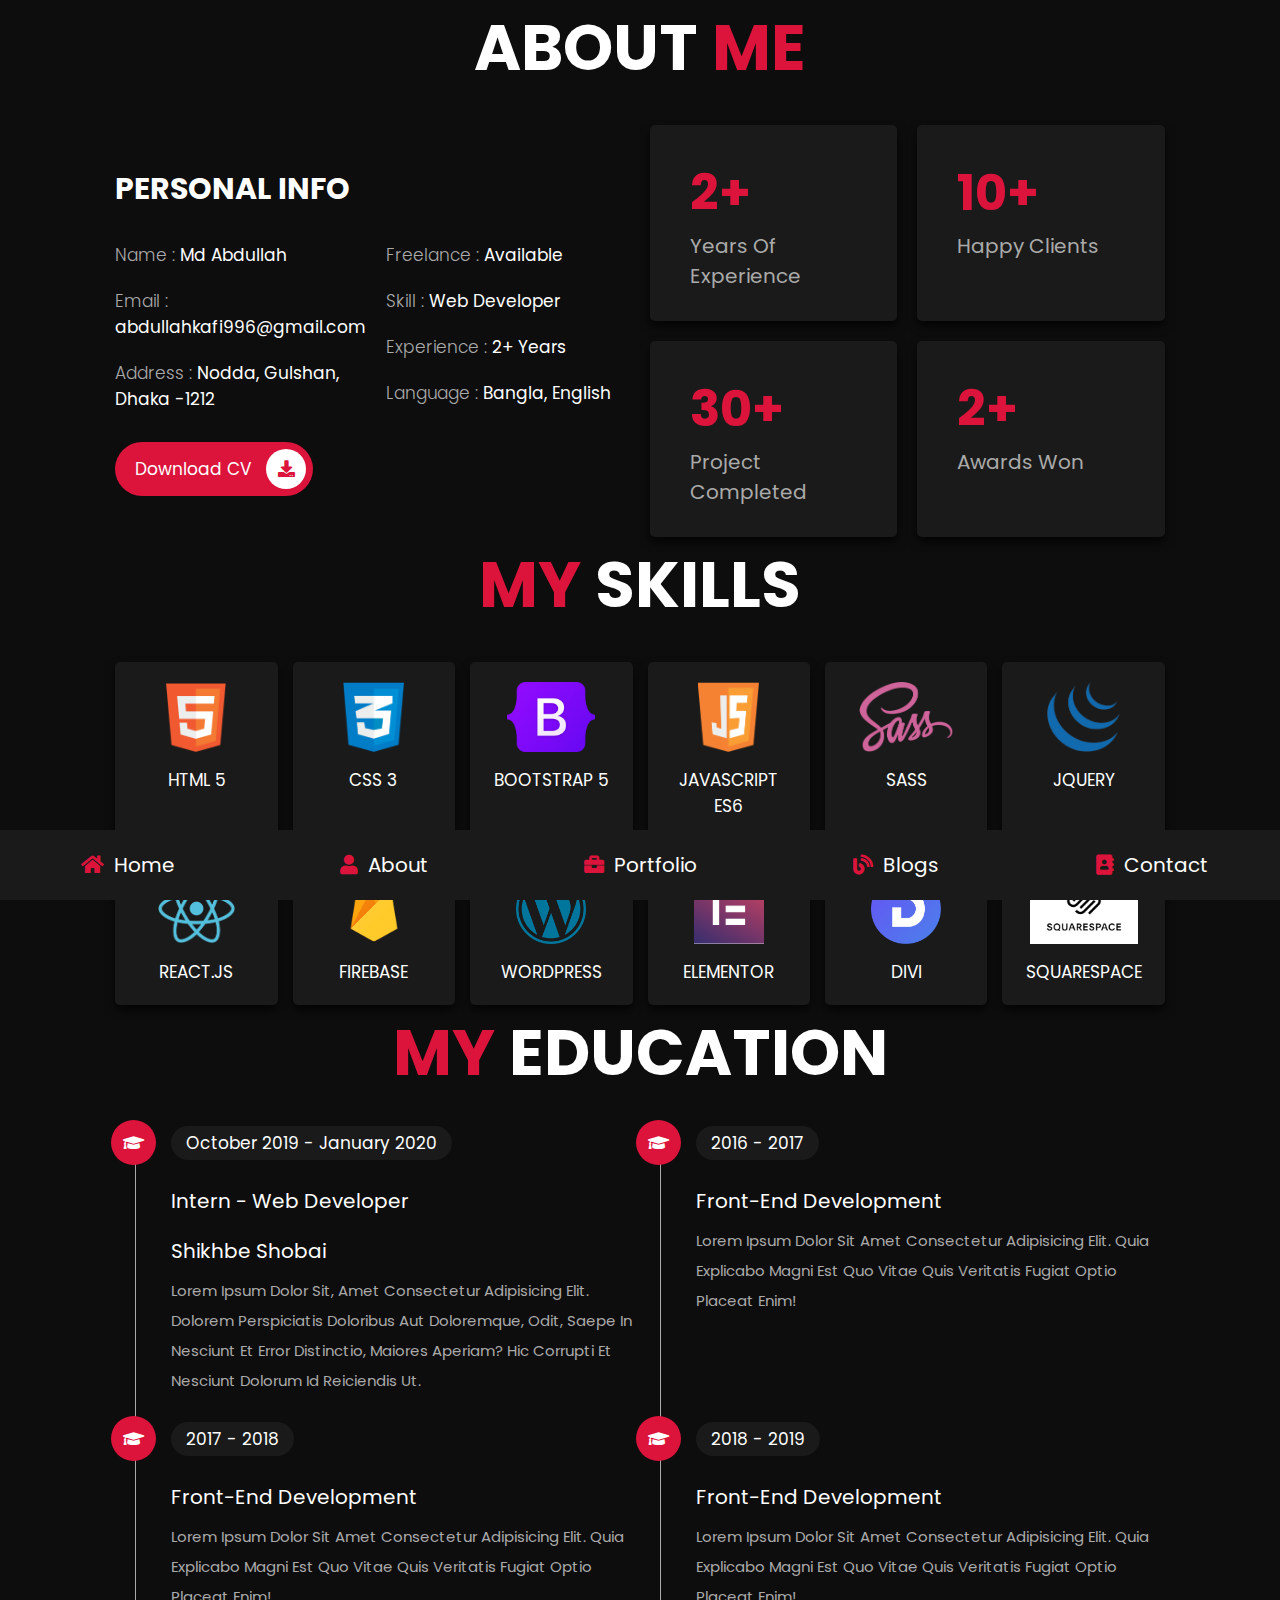
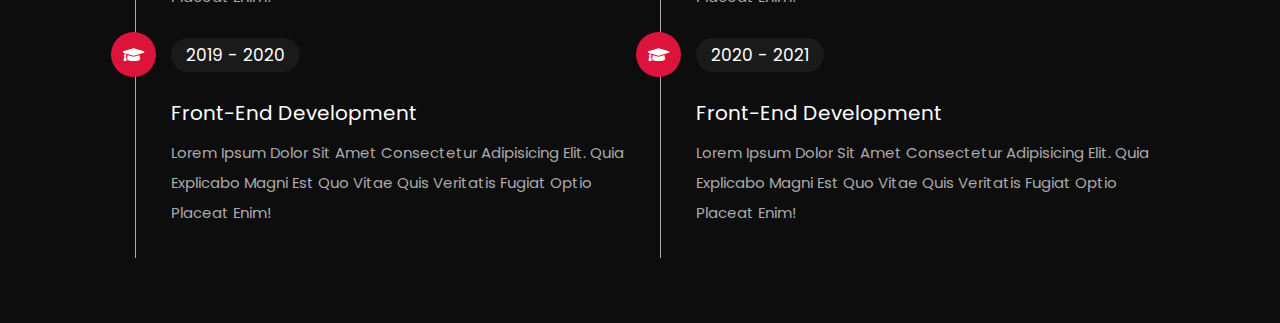
==== commit 2be3f74d: "add about us information" ====
--- a/about.html
+++ b/about.html
@@ -74,17 +74,17 @@
                 </div>
 
                 <div class="box">
-                    <h3>450+</h3>
+                    <h3>10+</h3>
                     <p>happy clients</p>
                 </div>
 
                 <div class="box">
-                    <h3>390+</h3>
+                    <h3>30+</h3>
                     <p>project completed</p>
                 </div>
 
                 <div class="box">
-                    <h3>10+</h3>
+                    <h3>2+</h3>
                     <p>awards won</p>
                 </div>
 
@@ -126,12 +126,10 @@
             <div class="box">
                 <img src="images/icon-5.png">
                 <h3>jquery</h3>
-            </div><div class="box">
+            </div>
+            <div class="box">
                 <img src="images/icon-6.png">
                 <h3>react.js</h3>
-            </div><div class="box">
-                <img src="images/material-ui.png">
-                <h3>Material UI</h3>
             </div>
             <div class="box">
                 <img src="images/firebase.png">
@@ -148,6 +146,10 @@
             <div class="box">
                 <img src="images/divi.png">
                 <h3>Divi</h3>
+            </div>
+            <div class="box">
+                <img src="images/Squarespace_Logo.png">
+                <h3>Squarespace</h3>
             </div>
         </div>
 
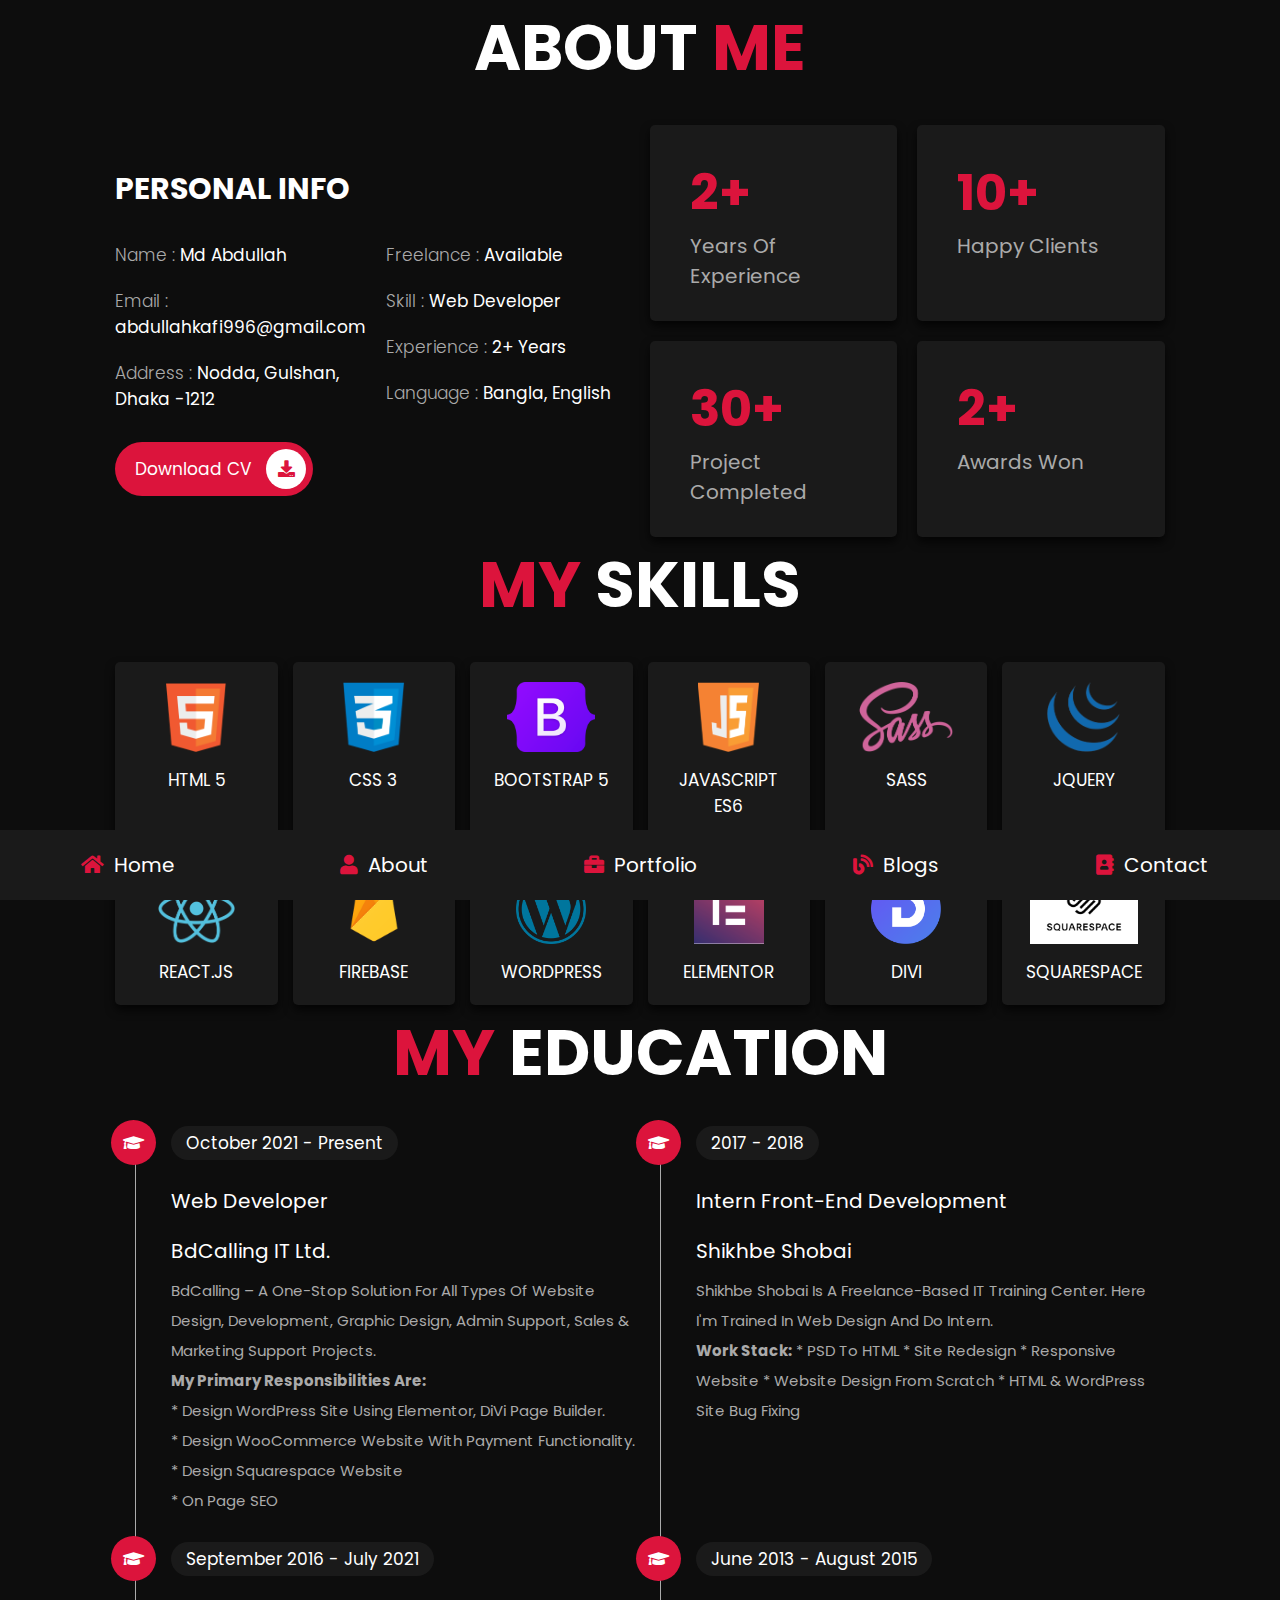
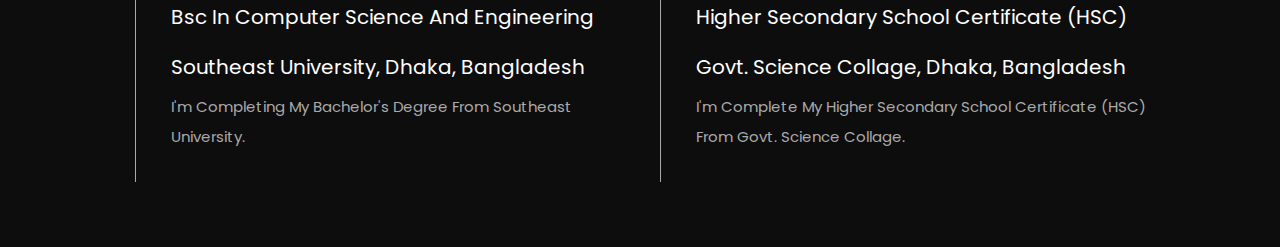
==== commit 2b876355: "add work experience on about us" ====
--- a/about.html
+++ b/about.html
@@ -167,54 +167,53 @@
 
             <div class="box">
                 <i class="fas fa-graduation-cap"></i>
-                <span>October 2019 - January 2020</span>
-                <h3>Intern - Web Developer</h3>
+                <span>October 2021 - Present</span>
+                <h3>Web Developer</h3>
+                <h4>bdCalling IT Ltd.</h4>
+                <p>
+                    bdCalling – A one-stop solution for all types of Website Design, Development, Graphic Design, Admin Support, Sales &
+                    Marketing support projects. <br>
+                    <strong>My Primary Responsibilities are:</strong> <br>
+                    * Design WordPress site Using Elementor, DiVi Page Builder. <br>
+                    * Design WooCommerce Website with payment Functionality. <br>
+                    * Design Squarespace Website <br>
+                    * On Page SEO
+
+                </p>
+            </div>
+
+
+
+            <div class="box">
+                <i class="fas fa-graduation-cap"></i>
+                <span>2017 - 2018</span>
+                <h3> Intern front-end development</h3>
                 <h4>Shikhbe Shobai</h4>
-                <p>
-                    Lorem ipsum dolor sit, amet consectetur adipisicing elit. Dolorem perspiciatis doloribus aut
-                    doloremque, odit, saepe in nesciunt et error distinctio, maiores aperiam? Hic corrupti et nesciunt
-                    dolorum id reiciendis ut.
+                <p>Shikhbe Shobai is a freelance-based IT training center. Here I'm trained in web design and do intern. <br>
+                    <strong>Work Stack:</strong>
+                    * PSD To HTML
+                    * Site Redesign
+                    * Responsive Website
+                    * Website Design From Scratch
+                    * HTML & WordPress Site Bug Fixing
                 </p>
             </div>
 
-            <div class="box">
-                <i class="fas fa-graduation-cap"></i>
-                <span>2016 - 2017</span>
-                <h3>front-end development</h3>
-                <p>Lorem ipsum dolor sit amet consectetur adipisicing elit. Quia explicabo magni est quo vitae quis
-                    veritatis fugiat optio placeat enim!</p>
-            </div>
-
-            <div class="box">
-                <i class="fas fa-graduation-cap"></i>
-                <span>2017 - 2018</span>
-                <h3>front-end development</h3>
-                <p>Lorem ipsum dolor sit amet consectetur adipisicing elit. Quia explicabo magni est quo vitae quis
-                    veritatis fugiat optio placeat enim!</p>
-            </div>
-
-            <div class="box">
-                <i class="fas fa-graduation-cap"></i>
-                <span>2018 - 2019</span>
-                <h3>front-end development</h3>
-                <p>Lorem ipsum dolor sit amet consectetur adipisicing elit. Quia explicabo magni est quo vitae quis
-                    veritatis fugiat optio placeat enim!</p>
-            </div>
-
-            <div class="box">
-                <i class="fas fa-graduation-cap"></i>
-                <span>2019 - 2020</span>
-                <h3>front-end development</h3>
-                <p>Lorem ipsum dolor sit amet consectetur adipisicing elit. Quia explicabo magni est quo vitae quis
-                    veritatis fugiat optio placeat enim!</p>
-            </div>
-
-            <div class="box">
-                <i class="fas fa-graduation-cap"></i>
-                <span>2020 - 2021</span>
-                <h3>front-end development</h3>
-                <p>Lorem ipsum dolor sit amet consectetur adipisicing elit. Quia explicabo magni est quo vitae quis
-                    veritatis fugiat optio placeat enim!</p>
+
+            <div class="box">
+                <i class="fas fa-graduation-cap"></i>
+                <span>September 2016 - July 2021</span>
+                <h3>Bsc in Computer Science and Engineering</h3>
+                <h4>Southeast University, Dhaka, Bangladesh</h4>
+                <p>I'm completing my Bachelor's Degree from Southeast University.</p>
+            </div>
+
+            <div class="box">
+                <i class="fas fa-graduation-cap"></i>
+                <span>June 2013 - August 2015</span>
+                <h3>Higher Secondary School Certificate (HSC)</h3>
+                <h4>Govt. Science Collage, Dhaka, Bangladesh</h4>
+                <p>I'm complete my Higher Secondary School Certificate (HSC) from Govt. Science Collage.</p>
             </div>
 
         </div>
